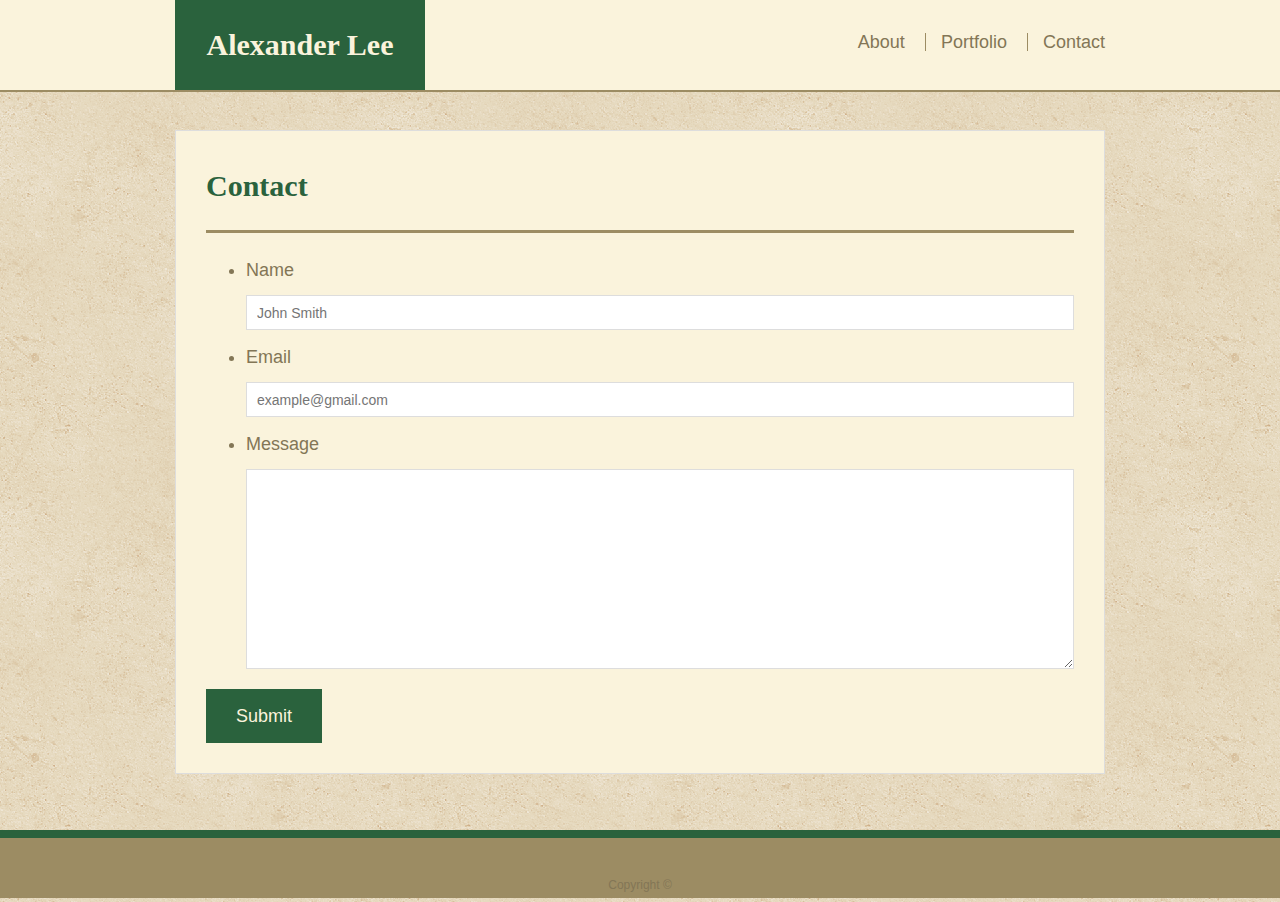
==== contact.html @ ec973122 "Update 080819" ====
<!doctype html>
<html lang="en-us">

<head>
  <meta charset="UTF-8">
  <title>Contact | Alexander Lee</title>
  <link rel="stylesheet" href="https://maxcdn.bootstrapcdn.com/bootstrap/4.0.0/css/bootstrap.min.css">
  <link rel="stylesheet" type="text/css" href="assets/css/style.css">
</head>

<body>

  <header id="masthead">
    <div class="container">
      <a href="index.html" id="logo">Alexander Lee</a>
      <nav>
        <a href="index.html">About</a>
        <a href="portfolio.html">Portfolio</a>
        <a href="contact.html">Contact</a>
      </nav>
    </div>
  </header>

  <div id="main-container" class="container">
    <section class="main-section">
      <h1>Contact</h1>

      <form id="contact-form">
        <ul>
          <li>
            <label for="name">Name</label>
            <input type="text" id="name" name="name" placeholder="John Smith" required="required">
          </li>
          <li>
            <label for="email">Email</label>
            <input type="email" id="email" name="email" placeholder="example@gmail.com" required="required">
          </li>
          <li>
            <label for="message">Message</label>
            <textarea id="message" name="message" required="required"></textarea>
          </li>
        </ul>
        <input type="submit">
      </form>

    </section>

  </div>

  <footer>
    <div class="container">
      Copyright &copy; 
    </div>
  </footer>
</body>

</html>
---- assets/css/style.css ----
body {
  font-family: Arial, "Helvetica Neue", Helvetica, sans-serif;
  font-size: 18px;
  line-height: 34px;
  color: rgb(131, 118, 86);
  background: url("../images/vintage-concrete.png");
}

* {
  box-sizing: border-box;
}

/* general */

.container {
  width: 100%;
  max-width: 960px;
  margin: 0 auto;
  clear: both;
}

h1,
h2,
h3,
p {
  margin-bottom: 20px;
}

p:last-child {
  margin-bottom: 0;
}

h1,
h2,
h3 {
  font-family: Georgia, Times, "Times New Roman", serif;
  font-weight: 700;
  color: #2a623d;
}

h1 {
  padding-bottom: 20px;
  font-size: 30px;
  line-height: 49px;
  border-bottom: 3px solid #9C8C63;
}

h2,
h3 {
  font-size: 22px;
}

/* header */

#masthead {
  position: fixed;
  z-index: 99;
  width: 100%;
  margin: 0 0 30px;
  overflow: auto;
  color: #faf3dc;
  background: #faf3dc;
  border-bottom: 2px solid #9C8C63;
}

#logo {
  float: left;
  width: 250px;
  height: 90px;
  font-family: Georgia, Times, "Times New Roman", serif;
  font-size: 30px;
  font-weight: 700;
  line-height: 90px;
  color: #faf3dc;
  text-align: center;
  text-decoration: none;
  background: #2a623d;
}

nav {
  float: right;
  margin-top: 25px;
}

nav a {
  display: inline-block;
  padding-left: 15px;
  margin-left: 15px;
  line-height: 18px;
  /* color: #9C8C63; */
  text-decoration: none;
  color: rgb(131, 118, 86);
  border-left: 1px solid #9C8C63;
}

nav a:first-child {
  border-left: 0 none;
}

/* footer */

footer {
  padding: 30px 0;
  clear: both;
  font-size: 12px;
  text-align: center;
  background: #9C8C63;
  color: rgb(131, 118, 86);
  border-top: 8px solid #2a623d;
  height: 50px;
}

h3, h2 {
  padding-bottom: 20px;
  margin-bottom: 15px;
  line-height: 22px;
  border-bottom: 2px solid #eeeeee;
}

/* main */

#main-container {
  padding-top: 130px;
  min-height: calc(100vh - 70px);
}

.main-section {
  float: left;
  width: 100%;
  max-width: 960px;
  padding: 30px;
  margin: 0 0 40px;
  background: #faf3dc;
  border: 1px solid #dddddd;
}

/* portfolio page */

.work {
  position: relative;
  float: left;
  width: 274px;
  margin: 20px 0 25px;
  overflow: auto;
}

.work:nth-child(even) {
  margin-right: 40px;
}

.work img {
  width: 100%;
  border: 0 none;
  opacity: 0.8;
}

.work h3 {
  position: absolute;
  bottom: 20px;
  width: 100%;
  padding: 15px;
  margin-bottom: 0;
  font-weight: 300;
  line-height: 30px;
  color: #faf3dc;
  text-align: center;
  background: #2a623d;
  border-bottom: 0;
}

.auth-image {
  float: left;
  width: 200px;
  height: auto;
  margin-top: 10px;
  margin-right: 25px;
}

/* contact page */

#contact-form ul {
  margin-bottom: 20px;
}

#contact-form li {
  margin-bottom: 10px;
}

label,
input[type=text],
input[type=email],
textarea {
  display: block;
  width: 100%;
}

input[type=text],
input[type=email],
textarea {
  height: 35px;
  padding: 0 10px;
  font-size: 14px;
  border: 1px solid #dddddd;
}

textarea {
  height: 200px;
}

input[type=submit] {
  padding: 10px 30px;
  font-size: 18px;
  color: #faf3dc;
  cursor: pointer;
  background: #2a623d;
  border: 0 none;
}

.card-deck {
  display: flex;
  flex-wrap: wrap;
  /* color: red; */
  flex-direction: column;
  justify-content: space-around;
  width: 860px;
}

.card {
  width:95%;
}

@media screen and (max-width: 980px) {
    #masthead {
      position: static;
    }
    .main-section{
      max-width: 700px;
      margin-top: 0px;
      margin-bottom: auto;
      margin-left: 20px;
    }
    .card-deck {
      width: 560px;
    }
    nav{
      margin-left: 10px;
      margin-right: 10px;
      padding-right: 10px;
      padding-left: 10px;
      width:0 0 5x 0;
    }
    #main-container {
      padding-top: 0px;
      margin-top: 5px;
    }
    #logo{
      margin-left: 20px;
  }
 
 }
 @media screen and (max-width: 768px) {
    #masthead {
      position: static;
  
    }
    .main-section{
      max-width: 690px;
      margin-top: 5px;
      margin-bottom: 30px;
      margin-left: 20px;
      padding: 5px 20px 5px 20px;
    }
    .card-deck {
      width: 430px;
    }
    #main-container {
      padding-top: 0px;
      margin-top: 5px;
    }
    nav{
      margin-left: 10px;
      margin-right: 10px;
      padding-right: 10px;
      padding-left: 10px;
      width:0 0 5x 0;
    }
    #logo{
      margin-left: 20px;
  }
 }
 
 @media screen and (max-width: 640px) {
    #masthead {
      position: static;
      /* margin: 0 auto; */
      margin-left: 0px;
      margin-right: 0px;
      height: 160px;
      width: 100%;
      padding: 0 auto;
      }
    .container {
      width: 100%;
      /* height: 150px; */
      /* max-width: 340px; */
      /* margin: 0 auto; */
      display: flex;
      justify-content: center;
      flex-direction: column;
      align-content: center;
      clear: both;
    }
    #main-container {
      padding-top: 0px;
      margin-top: 5px;
      margin-bottom: 20px;
      /* min-height: calc(100vh - 70px); */
    }
    .main-section{
      max-width: 440px;
      margin-top: 5px;
      margin-bottom: 35px;
      margin-left: 15px;
      padding: 5px 20px 5px 20px;
      display: flex;
      justify-content: center;
      flex-direction: column;
      align-content: center;
      clear: both;
    }
    .card-deck {
      width: 350px;
    }

    nav{
      margin-left: 0px;
      margin-right: 0px;
      width:100%;
      display: flex;
      justify-content: center;
      clear: both;
    }
    #logo{
      width: 100%;
      height: 100px;
      margin-right: 0px;
      margin-left: 0px;
      display: flex;
      justify-content: center;
      clear: both;
  }
  footer {
    position: relative;
  }
}
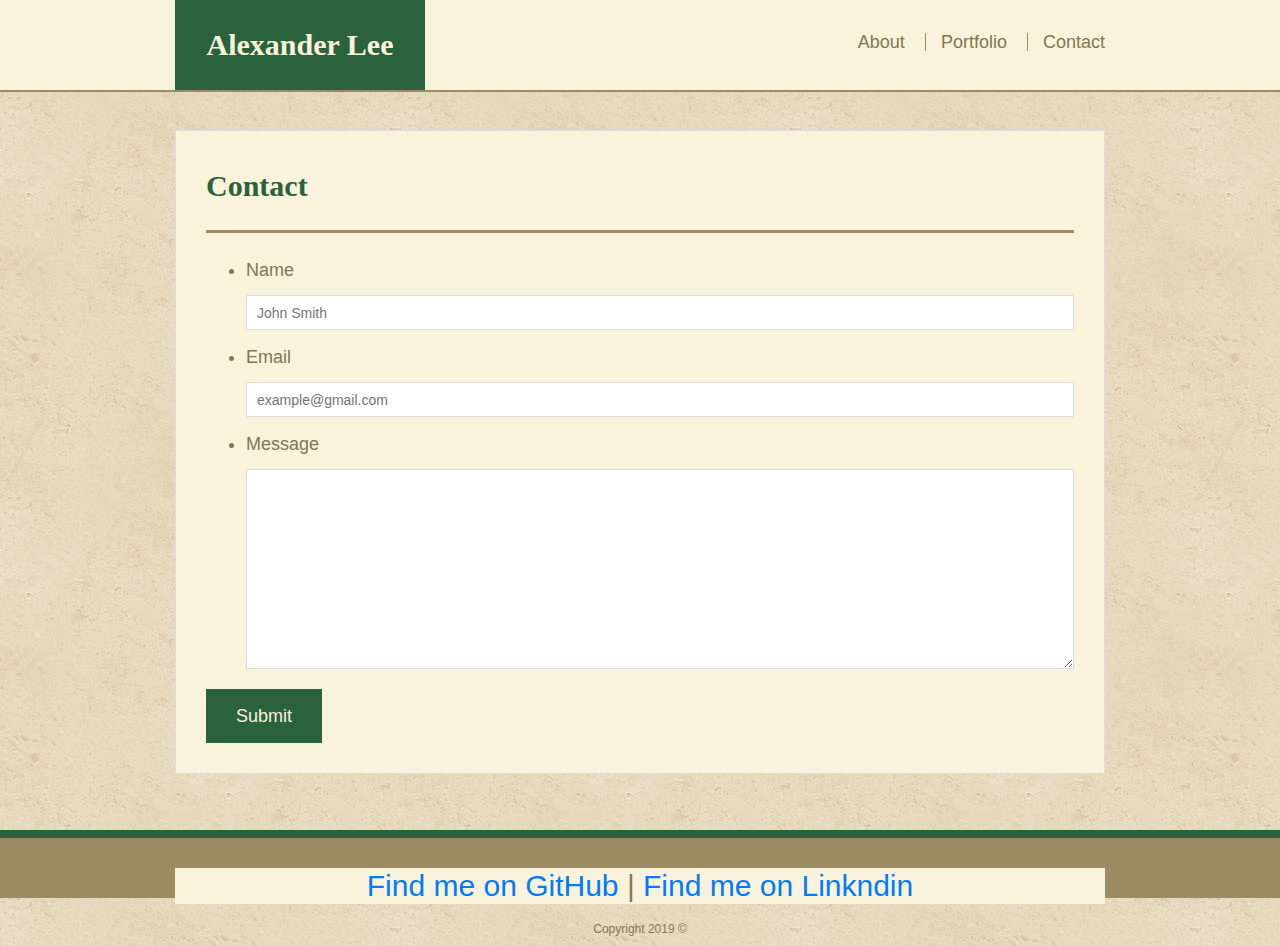
==== commit 40cdb6b9: "added the references to my git hub and linkdin" ====
--- a/contact.html
+++ b/contact.html
@@ -48,10 +48,15 @@
   </div>
 
   <footer>
-    <div class="container">
-      Copyright &copy; 
-    </div>
-  </footer>
+      <div class="container">
+          <h5 style="background-color:#faf3dc; font-size: 30px">
+            <a href="https://github.com/lobo89x">Find me on GitHub </a>
+            <a>|</a>
+            <a href="https://www.linkedin.com/in/alexander-lee-3abb1546/">Find me on Linkndin </a>
+          </h5>
+          Copyright 2019 &copy;
+        </div>
+      </footer>
 </body>
 
 </html>
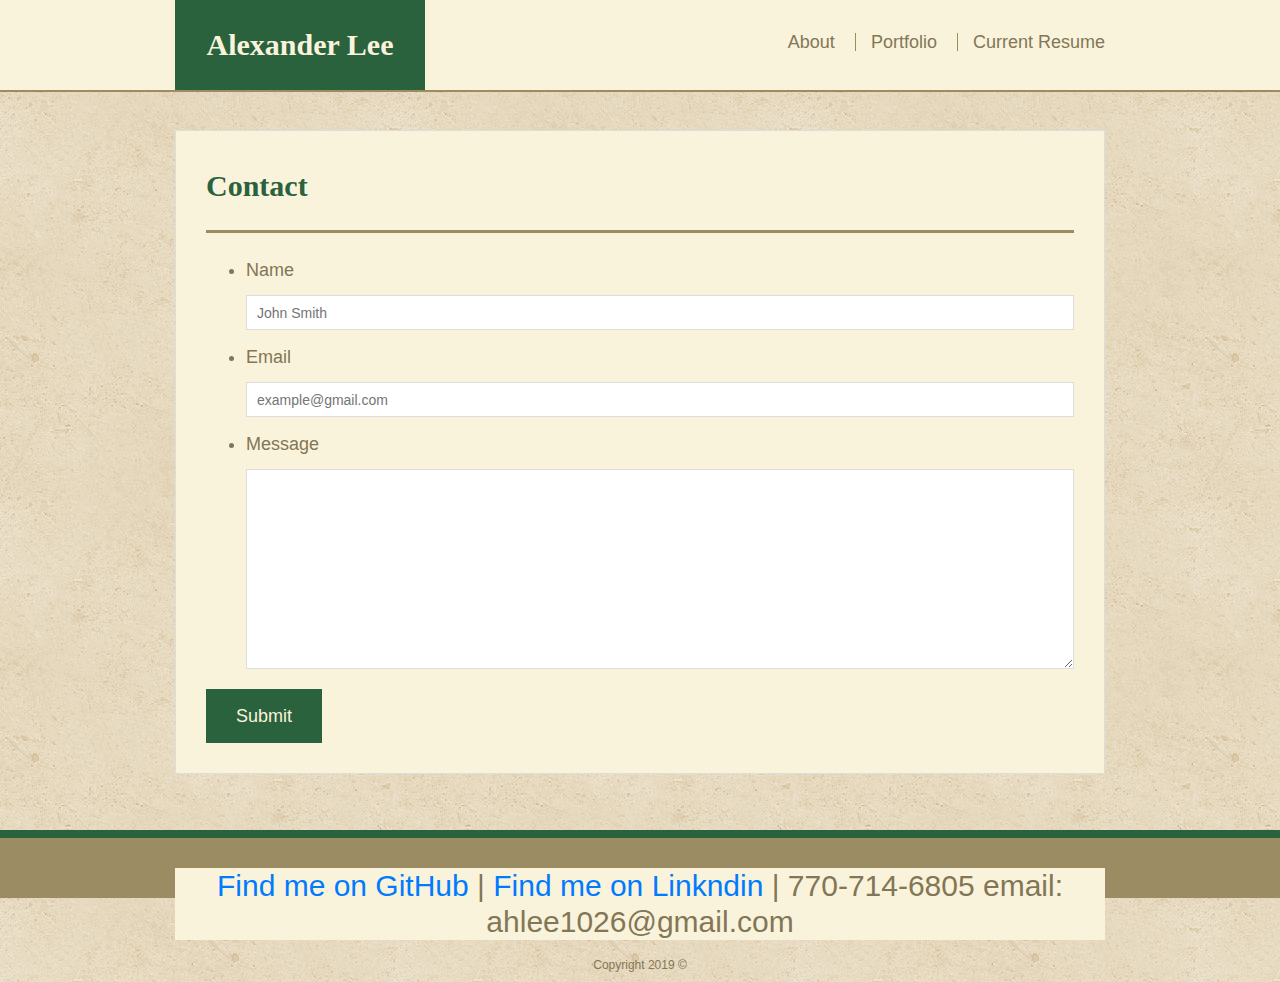
==== commit f72975fc: "added resume download in the nav bar and contact info to the footer" ====
--- a/contact.html
+++ b/contact.html
@@ -16,7 +16,7 @@
       <nav>
         <a href="index.html">About</a>
         <a href="portfolio.html">Portfolio</a>
-        <a href="contact.html">Contact</a>
+        <a href="assets/10-02-19_Resume.pdf" download>Current Resume</a>
       </nav>
     </div>
   </header>
@@ -53,6 +53,7 @@
             <a href="https://github.com/lobo89x">Find me on GitHub </a>
             <a>|</a>
             <a href="https://www.linkedin.com/in/alexander-lee-3abb1546/">Find me on Linkndin </a>
+            <a>| 770-714-6805 email: ahlee1026@gmail.com</a>
           </h5>
           Copyright 2019 &copy;
         </div>
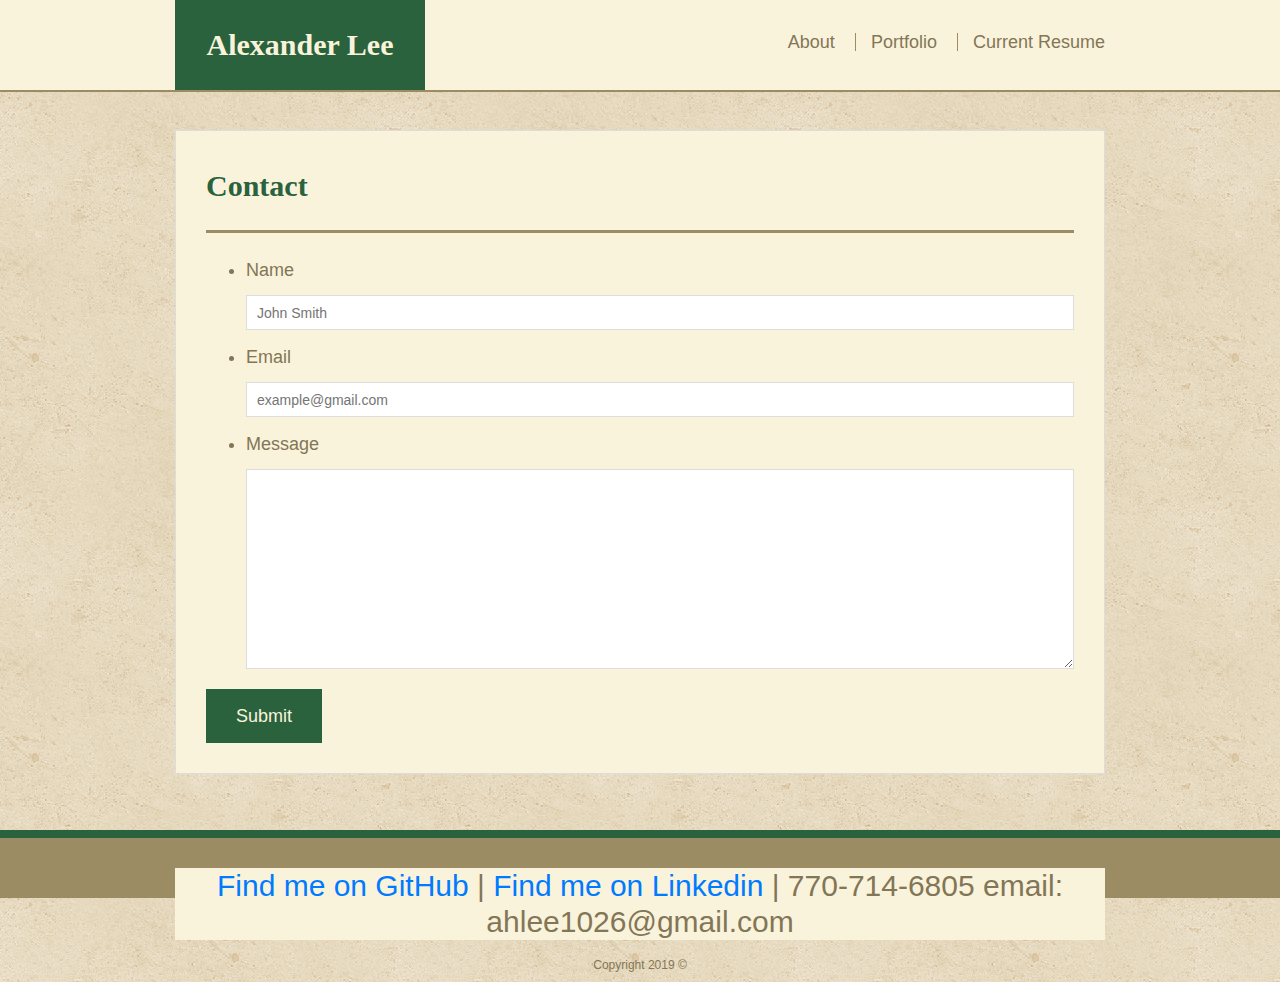
==== commit 0cf2310b: "updated the contact mispelling" ====
--- a/contact.html
+++ b/contact.html
@@ -16,7 +16,7 @@
       <nav>
         <a href="index.html">About</a>
         <a href="portfolio.html">Portfolio</a>
-        <a href="assets/10-02-19_Resume.pdf" download>Current Resume</a>
+        <a href="assets/ALEX_LEE_III_FS0226.pdf" download>Current Resume</a>
       </nav>
     </div>
   </header>
@@ -52,7 +52,7 @@
           <h5 style="background-color:#faf3dc; font-size: 30px">
             <a href="https://github.com/lobo89x">Find me on GitHub </a>
             <a>|</a>
-            <a href="https://www.linkedin.com/in/alexander-lee-3abb1546/">Find me on Linkndin </a>
+            <a href="https://www.linkedin.com/in/alexander-lee-3abb1546/">Find me on Linkedin </a>
             <a>| 770-714-6805 email: ahlee1026@gmail.com</a>
           </h5>
           Copyright 2019 &copy;
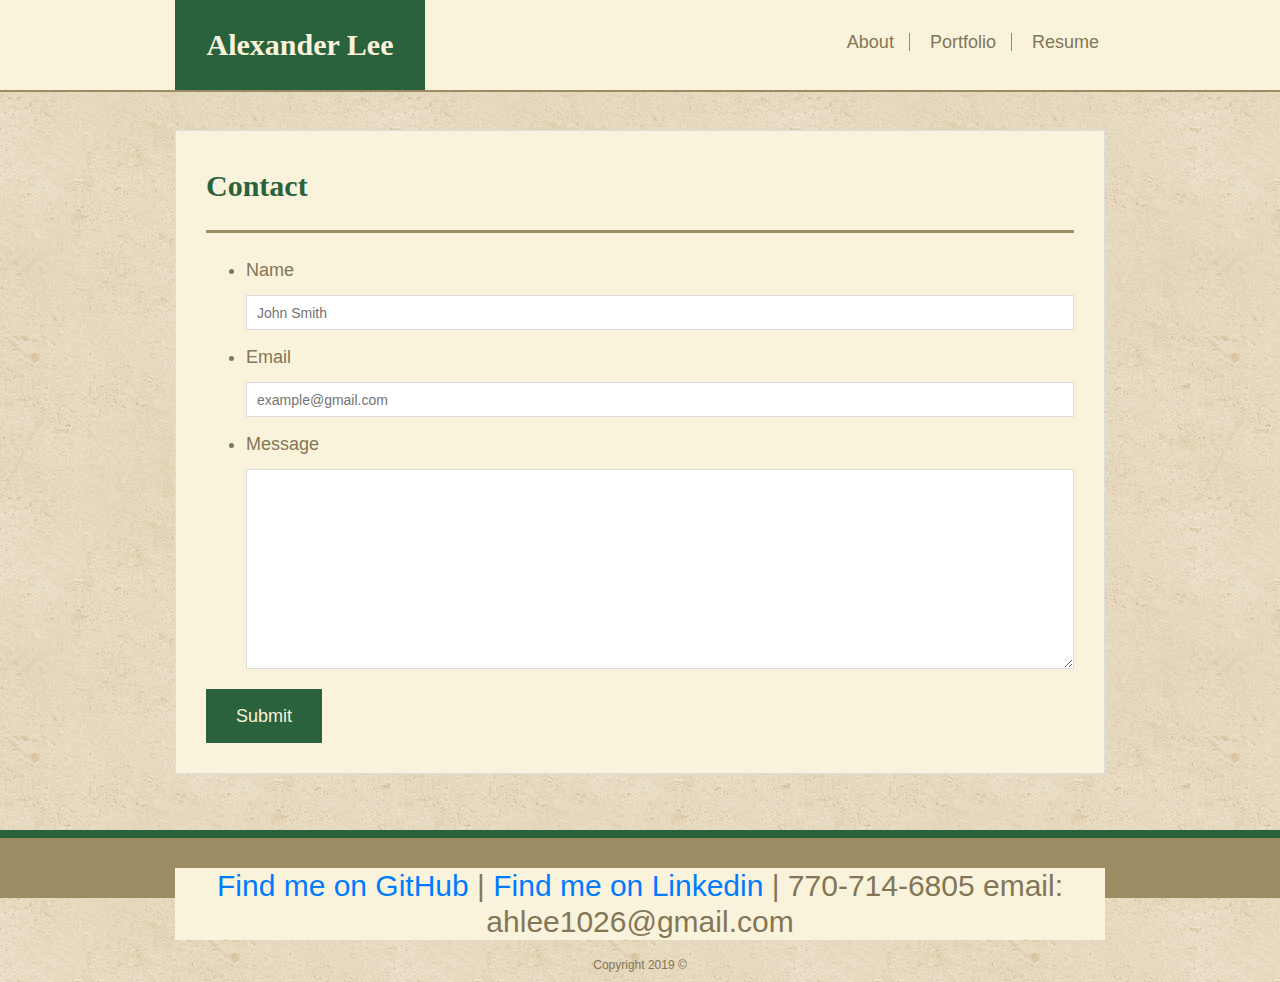
==== commit 87467282: "updaed the resume on the about page" ====
--- a/contact.html
+++ b/contact.html
@@ -16,7 +16,8 @@
       <nav>
         <a href="index.html">About</a>
         <a href="portfolio.html">Portfolio</a>
-        <a href="assets/ALEX_LEE_III_FS0226.pdf" download>Current Resume</a>
+        <!-- <a href="assets/ALEX_LEE_III_FS0403.pdf" download>Current Resume</a> -->
+        <button type="button" id="resumeModalBtn" >Resume</button>
       </nav>
     </div>
   </header>
@@ -46,6 +47,13 @@
     </section>
 
   </div>
+  <!-- this is the modal for the resume popout -->
+  <div id="resumeModal" class="modal">
+    <a  href="assets/ALEX_LEE_III_FS0403.pdf" download>PDF</a>
+    <span class="closeBtn">&otimes;</span>
+    <img class="modal-content" src="assets/Hnet.com-image.jpg" alt="" id="resumeImg">
+    <div id="caption"></div>
+  </div>
 
   <footer>
       <div class="container">
@@ -59,5 +67,27 @@
         </div>
       </footer>
 </body>
+<script>
+  // Get the modal
+  var modal = document.getElementById("resumeModal");
 
+  // Get the image and insert it inside the modal - use its "alt" text as a caption
+  // var img = document.getElementById("myImg");
+  var img = document.getElementById("resumeModalBtn");
+  var modalImg = document.getElementById("resumeImg");
+  var captionText = document.getElementById("caption");
+  img.onclick = function(){
+    modal.style.display = "block";
+    // modalImg.src = this.src;
+    captionText.innerHTML = this.alt;
+  }
+
+  // Get the <span> element that closes the modal
+  var span = document.getElementsByClassName("closeBtn")[0];
+
+  // When the user clicks on <span> (x), close the modal
+  span.onclick = function() {
+    modal.style.display = "none";
+  }
+</script>
 </html>
--- a/assets/css/style.css
+++ b/assets/css/style.css
@@ -84,18 +84,34 @@
 
 nav a {
   display: inline-block;
-  padding-left: 15px;
-  margin-left: 15px;
+  /* padding-left: 15px; */
+  padding-right: 15px;
+  /* margin-left: 15px; */
+  margin-right: 15px;
   line-height: 18px;
   /* color: #9C8C63; */
   text-decoration: none;
   color: rgb(131, 118, 86);
-  border-left: 1px solid #9C8C63;
+  border-right: 1px solid #9C8C63;
 }
 
 nav a:first-child {
-  border-left: 0 none;
-}
+  /* border-left: 0 none; */
+  /* margin-right: 0px; */
+}
+
+nav button {
+  display: inline-block;
+  padding-left: 0px;
+  margin-left: 0px;
+  line-height: 18px;
+  /* color: #9C8C63; */
+  text-decoration: none;
+  color: rgb(131, 118, 86);
+  border: none;
+  background: none;
+}
+
 
 /* footer */
 
@@ -352,4 +368,50 @@
   footer {
     position: relative;
   }
+}
+
+/* The Modal (background) */
+.modal {
+  display: none; /* Hidden by default */
+  position: fixed; /* Stay in place */
+  z-index: 1; /* Sit on top */
+  padding-top: 100px; /* Location of the box */
+  left: 0;
+  top: 0;
+  width: 100%; /* Full width */
+  height: 100%; /* Full height */
+  overflow: auto; /* Enable scroll if needed */
+  background-color: rgb(255,255,255); /* Fallback color */
+  background-color: rgba(0,0,0,0.9); /* Black w/ opacity */
+}
+
+
+
+/* Effect 6: side fall */
+.md-effect-6.md-modal {
+	-webkit-perspective: 1300px;
+	-moz-perspective: 1300px;
+	perspective: 1300px;
+}
+
+.md-effect-6 .md-content {
+	-webkit-transform-style: preserve-3d;
+	-moz-transform-style: preserve-3d;
+	transform-style: preserve-3d;
+	-webkit-transform: translate(30%) translateZ(600px) rotate(10deg); 
+	-moz-transform: translate(30%) translateZ(600px) rotate(10deg);
+	-ms-transform: translate(30%) translateZ(600px) rotate(10deg);
+	transform: translate(30%) translateZ(600px) rotate(10deg); 
+	opacity: 0;
+}
+
+.md-show.md-effect-6 .md-content {
+	-webkit-transition: all 0.3s ease-in;
+	-moz-transition: all 0.3s ease-in;
+	transition: all 0.3s ease-in;
+	-webkit-transform: translate(0%) translateZ(0) rotate(0deg);
+	-moz-transform: translate(0%) translateZ(0) rotate(0deg);
+	-ms-transform: translate(0%) translateZ(0) rotate(0deg);
+	transform: translate(0%) translateZ(0) rotate(0deg);
+	opacity: 1;
 }